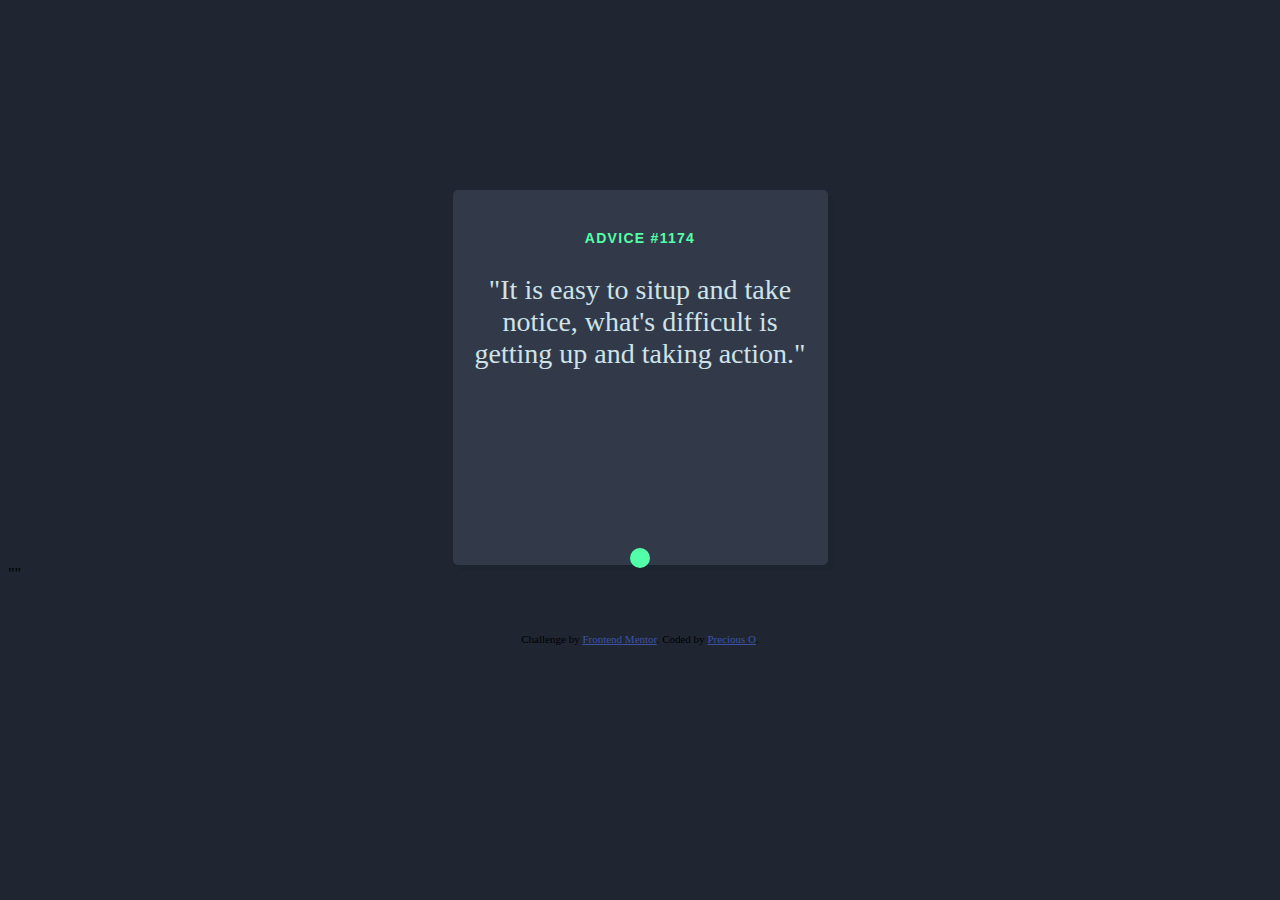
==== advice-generator-app-main/index.html @ 52d756a5 "Add files via Upload" ====
<!DOCTYPE html>
<html lang="en">
<head>
  <meta charset="UTF-8">
  <meta name="viewport" content="width=device-width, initial-scale=1.0"> <!-- displays site properly based on user's device -->
  <link rel="stylesheet" href="style.css"/>
  <!-- Link Google fonts -->
  <link rel="preconnect" href="https://fonts.googleapis.com">

  <link rel="icon" type="image/png" sizes="32x32" href="./images/favicon-32x32.png">
  <link rel="stylesheet" href="https://cdnjs.cloudflare.com/ajax/libs/font-awesome/6.1.1/css/all.min.css" integrity="sha512-KfkfwYDsLkIlwQp6LFnl8zNdLGxu9YAA1QvwINks4PhcElQSvqcyVLLD9aMhXd13uQjoXtEKNosOWaZqXgel0g==" crossorigin="anonymous" referrerpolicy="no-referrer" />

  <title>Frontend Mentor | Advice generator app</title>
</head>
<body>

  <!-- Advice #Advice ID goes here -->
  <section id="advisebox">

    <div class="newadvise">
      <h3>ADVICE #1174</h3>
      <p class="quote">"It is easy to situp and take notice, what's difficult is getting up and taking action."</p>
      <button class="button roundbutton"><i class="fa-solid fa-dice-five"></i></button>
    </div>
  </section>
  

  "<!-- Advice text goes here -->"
  
  <div class="attribution">
    Challenge by <a href="https://www.frontendmentor.io?ref=challenge" target="_blank">Frontend Mentor</a>. 
    Coded by <a href="#">Precious O</a>.
  </div>
</body>
</html>
---- advice-generator-app-main/style.css ----
body{
    background-color: hsl(218, 23%, 16%);
    overflow: hidden; /* Hide scrollbars */
}
section{
    margin: auto;
    margin-top: 15%;
    width: 375px;
    border-radius: 5px;
    box-shadow: 5px 5px #03142417;
    background: hsl(217, 19%, 24%);
    color: hsl(193, 38%, 86%);
    text-align: center;
    height: 375px;
}

.newadvise h3{
    font-family: 'Manrope', sans-serif;
    color: hsl(150, 100%, 66%);
    font-size: 14px;
    font-weight: 800;
    letter-spacing: 0.08rem;
    padding-top: 40px;
    padding-bottom: 0;
    text-align: center;
}
.quote{
    font-size: 28px;
    text-align: center;
    padding: 20px;
    padding-top: 0;
}
.button {
    background-color: hsl(150, 100%, 66%);
    border: none;
    color: hsl(218, 23%, 16%);
    padding: 10px;
    text-align: center;
    text-decoration: none;
    display: inline-block;
    cursor: pointer;
    font-size: 16px;
    border-radius: 50%;
    margin-top: 130px;
}
/* .button:hover{

} */

.attribution { 
    margin-top: 50px;
    font-size: 11px; text-align: center; 
}
.attribution a { 
    color: hsl(228, 45%, 44%); 
}
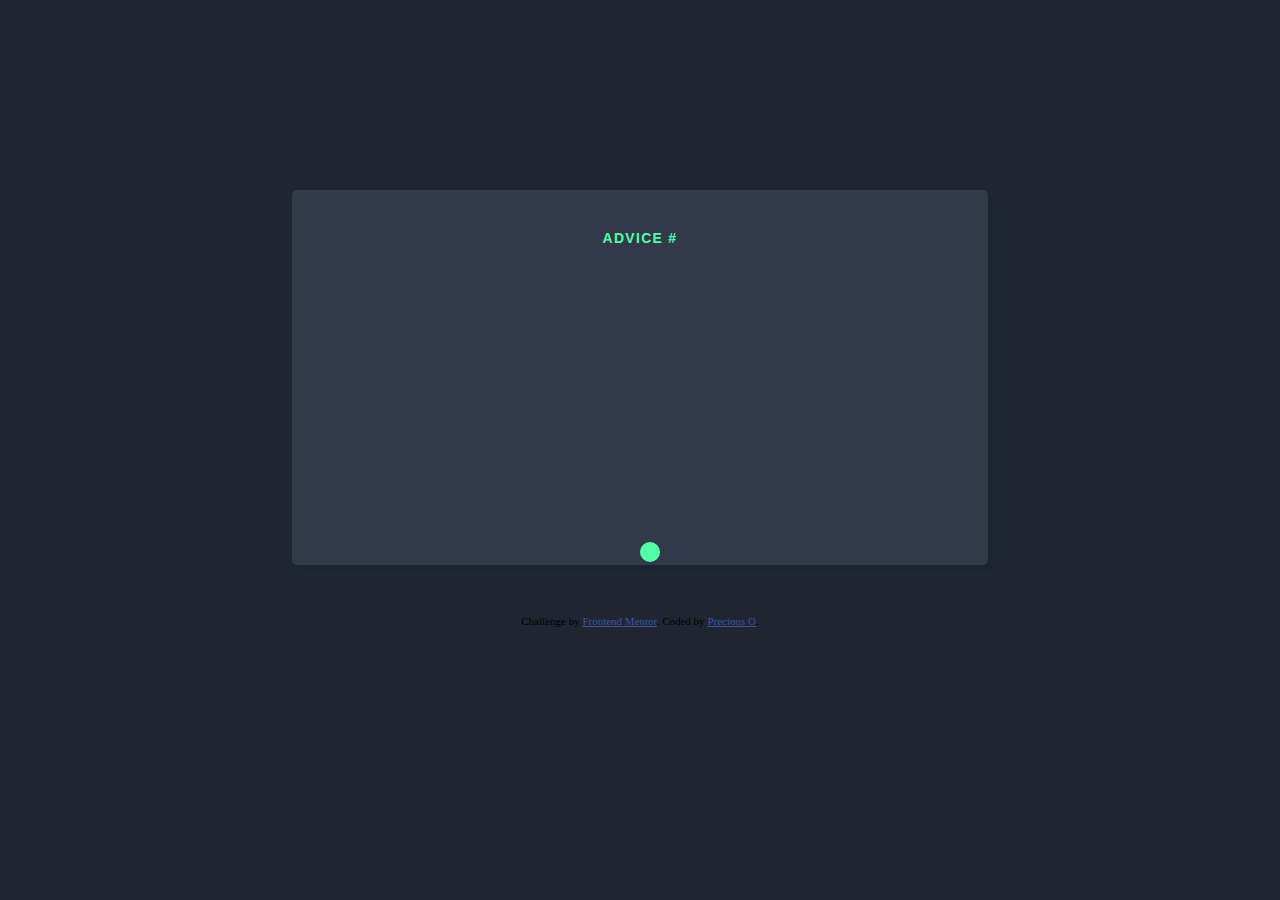
==== commit 87902578: "update script.js" ====
--- a/advice-generator-app-main/index.html
+++ b/advice-generator-app-main/index.html
@@ -17,19 +17,24 @@
   <!-- Advice #Advice ID goes here -->
   <section id="advisebox">
 
-    <div class="newadvise">
-      <h3>ADVICE #1174</h3>
-      <p class="quote">"It is easy to situp and take notice, what's difficult is getting up and taking action."</p>
-      <button class="button roundbutton"><i class="fa-solid fa-dice-five"></i></button>
-    </div>
+    <form action="index.html" id="rollDice" method="post">
+      <div class="newadvise">
+        <h3>ADVICE #<span id="adNum"></span></h3>
+        <p id="quote"></p>
+      </div>
+      <button type="submit" class="button roundbutton"><i class="fa-solid fa-dice-five"></i></button>
+    </form>
+
   </section>
   
 
-  "<!-- Advice text goes here -->"
+  <!-- Advice text goes here -->
   
   <div class="attribution">
     Challenge by <a href="https://www.frontendmentor.io?ref=challenge" target="_blank">Frontend Mentor</a>. 
     Coded by <a href="#">Precious O</a>.
   </div>
+
+  <script type="text/javascript" src="script.js"></script>
 </body>
 </html>--- a/advice-generator-app-main/style.css
+++ b/advice-generator-app-main/style.css
@@ -4,8 +4,9 @@
 }
 section{
     margin: auto;
+    position: relative;
     margin-top: 15%;
-    width: 375px;
+    width: 55%;
     border-radius: 5px;
     box-shadow: 5px 5px #03142417;
     background: hsl(217, 19%, 24%);
@@ -24,7 +25,14 @@
     padding-bottom: 0;
     text-align: center;
 }
-.quote{
+#adNum{
+    font-family: 'Manrope', sans-serif;
+    color: hsl(150, 100%, 66%);
+    font-size: 14px;
+    font-weight: 800;
+    letter-spacing: 0.08rem;
+}
+#quote{
     font-size: 28px;
     text-align: center;
     padding: 20px;
@@ -37,15 +45,20 @@
     padding: 10px;
     text-align: center;
     text-decoration: none;
-    display: inline-block;
     cursor: pointer;
     font-size: 16px;
     border-radius: 50%;
-    margin-top: 130px;
+    position: absolute;
+    top: 94%;
+    transition: all 0.2s ease-in-out;
 }
-/* .button:hover{
-
-} */
+.button:hover{
+    color: hsl(150, 100%, 66%);
+    box-shadow: 0 5px 25px hsl(150, 100%, 66%);
+}
+.fa-dice-five{
+    color: hsl(218, 23%, 16%);
+}
 
 .attribution { 
     margin-top: 50px;
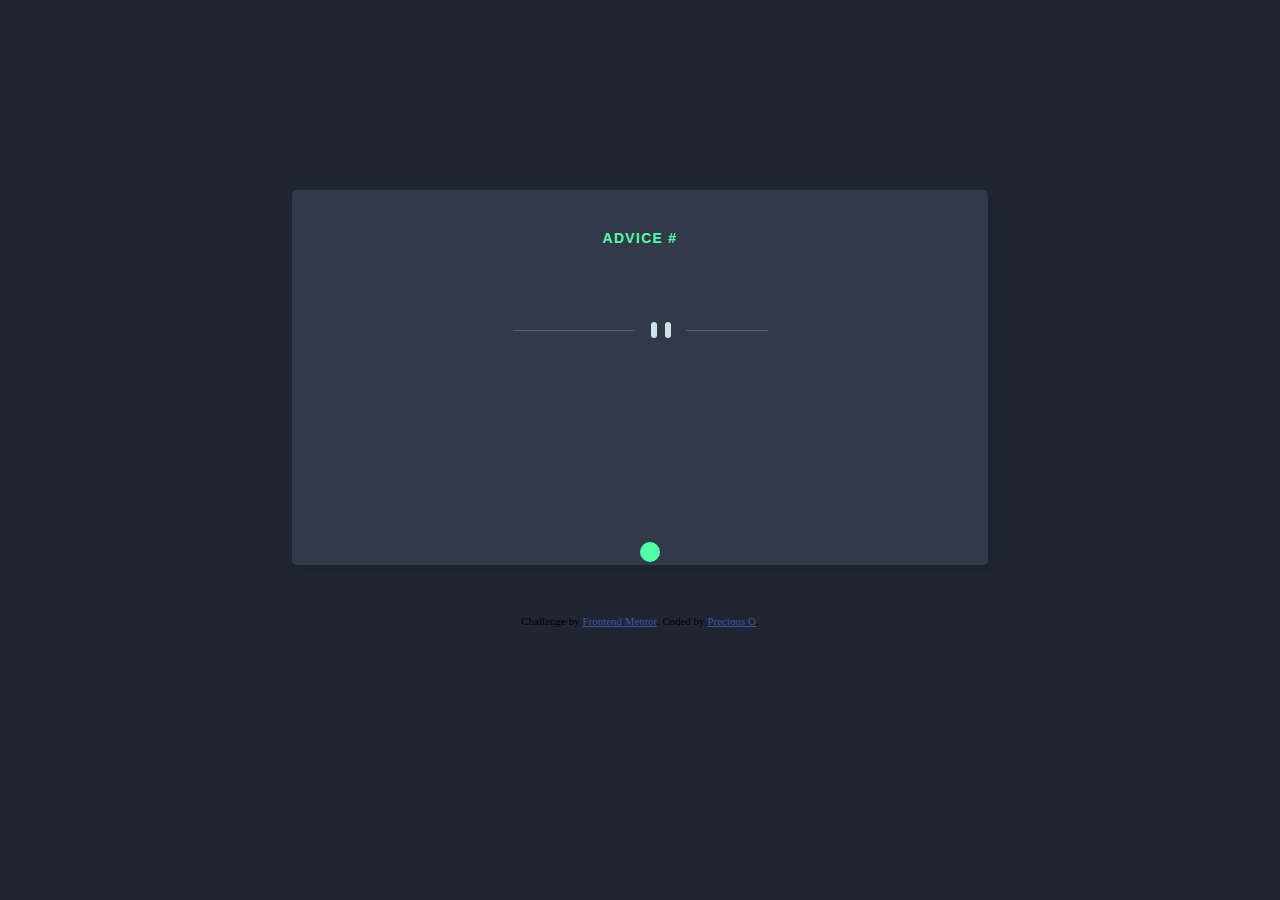
==== commit 34d3651c: "Update css to be responsive" ====
--- a/advice-generator-app-main/index.html
+++ b/advice-generator-app-main/index.html
@@ -3,7 +3,9 @@
 <head>
   <meta charset="UTF-8">
   <meta name="viewport" content="width=device-width, initial-scale=1.0"> <!-- displays site properly based on user's device -->
-  <link rel="stylesheet" href="style.css"/>
+  <link rel="stylesheet" href="small-devices.css"/>
+  <link rel="stylesheet" href="large-devices.css"/>
+
   <!-- Link Google fonts -->
   <link rel="preconnect" href="https://fonts.googleapis.com">
 
@@ -21,6 +23,7 @@
       <div class="newadvise">
         <h3>ADVICE #<span id="adNum"></span></h3>
         <p id="quote"></p>
+        <svg width="255" height="16" xmlns="http://www.w3.org/2000/svg"><g fill="none" fill-rule="evenodd"><path fill="#4F5D74" d="M0 8h122v1H0zM173 8h122v1H173z"/><g transform="translate(138)" fill="#CEE3E9"><rect width="6" height="16" rx="3"/><rect x="14" width="6" height="16" rx="3"/></g></g></svg>
       </div>
       <button type="submit" class="button roundbutton"><i class="fa-solid fa-dice-five"></i></button>
     </form>
--- a/advice-generator-app-main/small-devices.css
+++ b/advice-generator-app-main/small-devices.css
@@ -0,0 +1,70 @@
+body{
+    background-color: hsl(218, 23%, 16%);
+    overflow: hidden; /* Hide scrollbars */
+}
+section{
+    margin: auto;
+    position: relative;
+    margin-top: 15%;
+    width: 55%;
+    border-radius: 5px;
+    box-shadow: 5px 5px #03142417;
+    background: hsl(217, 19%, 24%);
+    color: hsl(193, 38%, 86%);
+    text-align: center;
+    height: 575px;
+}
+
+.newadvise h3{
+    font-family: 'Manrope', sans-serif;
+    color: hsl(150, 100%, 66%);
+    font-size: 14px;
+    font-weight: 800;
+    letter-spacing: 0.08rem;
+    padding-top: 40px;
+    padding-bottom: 0;
+    text-align: center;
+}
+#adNum{
+    font-family: 'Manrope', sans-serif;
+    color: hsl(150, 100%, 66%);
+    font-size: 14px;
+    font-weight: 800;
+    letter-spacing: 0.08rem;
+}
+#quote{
+    font-size: 28px;
+    text-align: center;
+    padding: 20px;
+    padding-top: 0;
+}
+
+.button {
+    background-color: hsl(150, 100%, 66%);
+    border: none;
+    color: hsl(218, 23%, 16%);
+    padding: 10px;
+    text-align: center;
+    text-decoration: none;
+    cursor: pointer;
+    font-size: 16px;
+    border-radius: 50%;
+    position: absolute;
+    top: 94%;
+    transition: all 0.2s ease-in-out;
+}
+.button:hover{
+    color: hsl(150, 100%, 66%);
+    box-shadow: 0 5px 25px hsl(150, 100%, 66%);
+}
+.fa-dice-five{
+    color: hsl(218, 23%, 16%);
+}
+
+.attribution { 
+    margin-top: 50px;
+    font-size: 11px; text-align: center; 
+}
+.attribution a { 
+    color: hsl(228, 45%, 44%); 
+}
--- a/advice-generator-app-main/large-devices.css
+++ b/advice-generator-app-main/large-devices.css
@@ -0,0 +1,70 @@
+body{
+    background-color: hsl(218, 23%, 16%);
+    overflow: hidden; /* Hide scrollbars */
+}
+section{
+    margin: auto;
+    position: relative;
+    margin-top: 15%;
+    width: 55%;
+    border-radius: 5px;
+    box-shadow: 5px 5px #03142417;
+    background: hsl(217, 19%, 24%);
+    color: hsl(193, 38%, 86%);
+    text-align: center;
+    height: 375px;
+}
+
+.newadvise h3{
+    font-family: 'Manrope', sans-serif;
+    color: hsl(150, 100%, 66%);
+    font-size: 14px;
+    font-weight: 800;
+    letter-spacing: 0.08rem;
+    padding-top: 40px;
+    padding-bottom: 0;
+    text-align: center;
+}
+#adNum{
+    font-family: 'Manrope', sans-serif;
+    color: hsl(150, 100%, 66%);
+    font-size: 14px;
+    font-weight: 800;
+    letter-spacing: 0.08rem;
+}
+#quote{
+    font-size: 28px;
+    text-align: center;
+    padding: 20px;
+    padding-top: 0;
+}
+
+.button {
+    background-color: hsl(150, 100%, 66%);
+    border: none;
+    color: hsl(218, 23%, 16%);
+    padding: 10px;
+    text-align: center;
+    text-decoration: none;
+    cursor: pointer;
+    font-size: 16px;
+    border-radius: 50%;
+    position: absolute;
+    top: 94%;
+    transition: all 0.2s ease-in-out;
+}
+.button:hover{
+    color: hsl(150, 100%, 66%);
+    box-shadow: 0 5px 25px hsl(150, 100%, 66%);
+}
+.fa-dice-five{
+    color: hsl(218, 23%, 16%);
+}
+
+.attribution { 
+    margin-top: 50px;
+    font-size: 11px; text-align: center; 
+}
+.attribution a { 
+    color: hsl(228, 45%, 44%); 
+}
